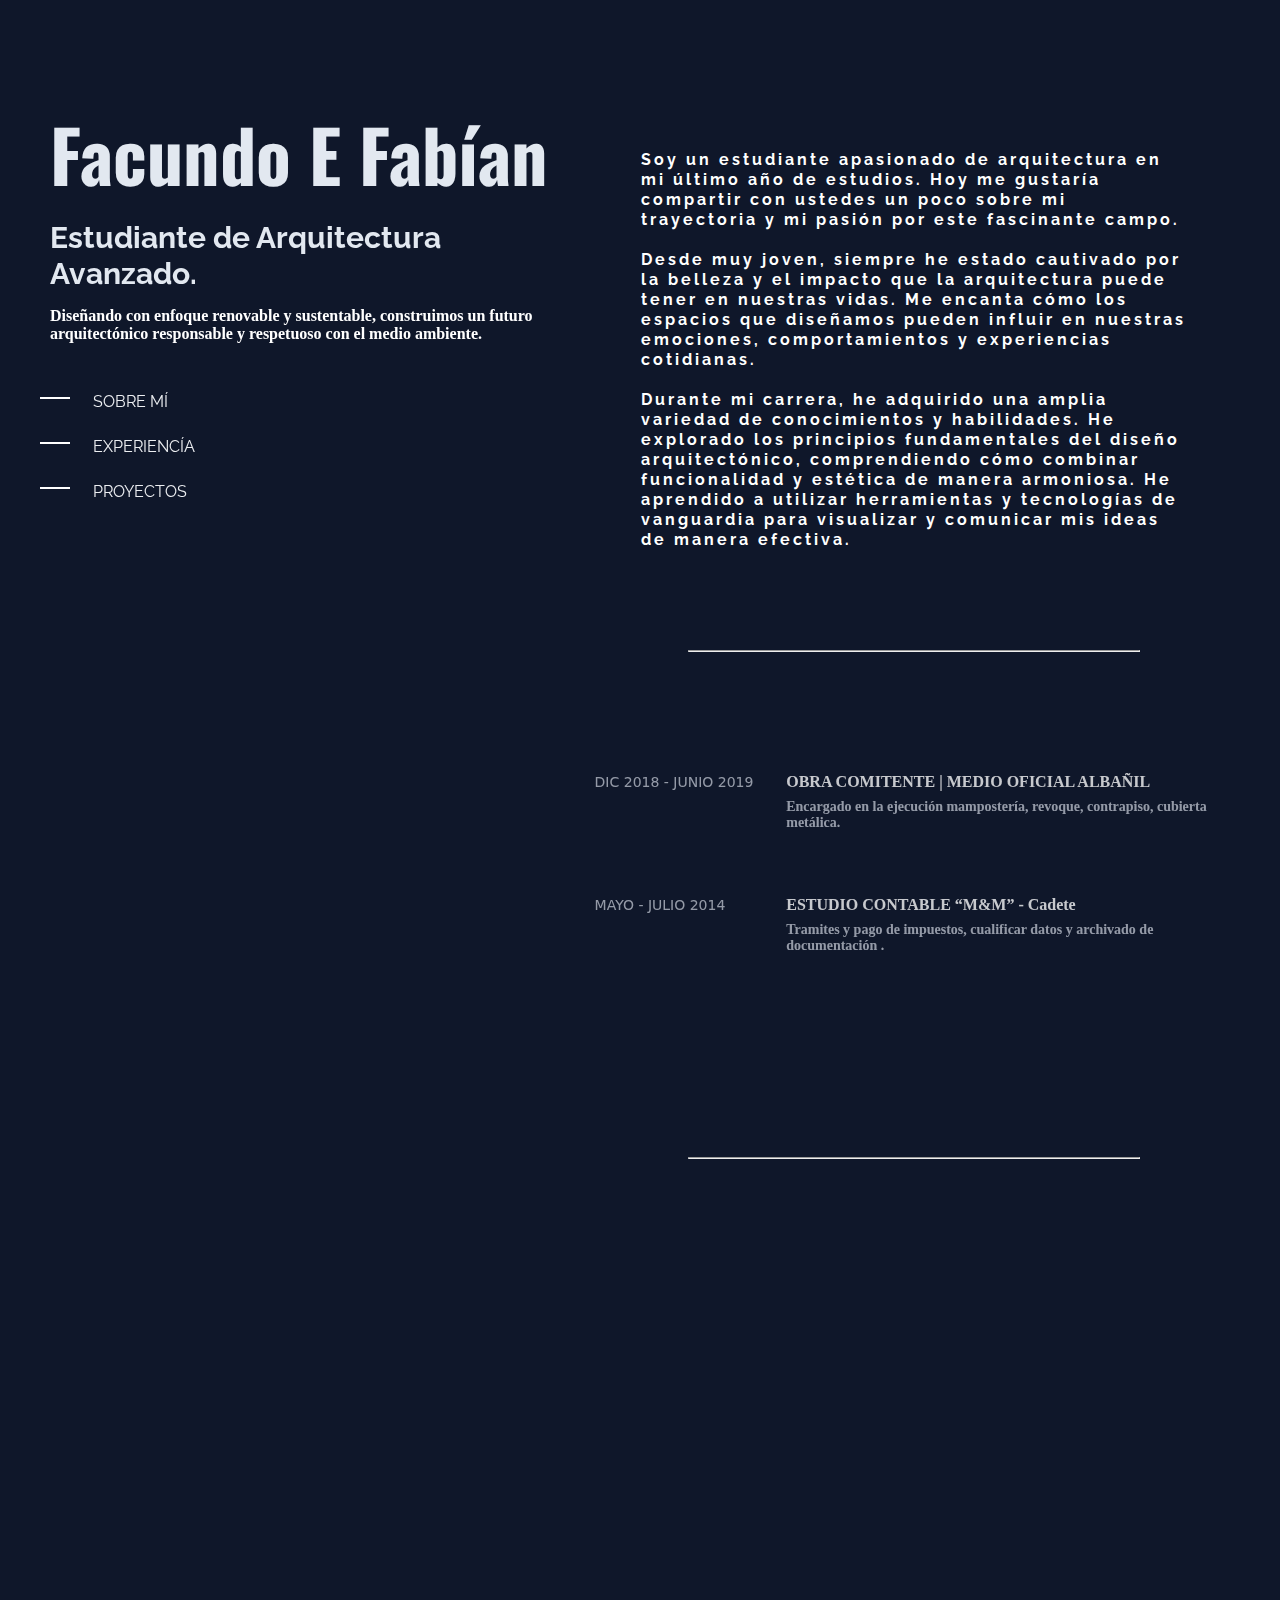
==== index.html @ 0227fd37 "proyecto terminado" ====
<!DOCTYPE html>
<html lang="es">

<head>
    <meta charset="UTF-8">
    <meta http-equiv="X-UA-Compatible" content="IE=edge">
    <meta name="viewport" content="width=device-width, initial-scale=1.0">
    <title>Facundo E Fabían</title>
    <link rel="preconnect" href="https://fonts.googleapis.com">
    <link rel="preconnect" href="https://fonts.gstatic.com" crossorigin>
    <link rel="preconnect" href="https://fonts.googleapis.com">
    <link rel="preconnect" href="https://fonts.gstatic.com" crossorigin>
    <link href="https://fonts.googleapis.com/css2?family=Raleway:ital,wght@1,500&display=swap" rel="stylesheet">
    <link rel="preconnect" href="https://fonts.googleapis.com">
    <link rel="preconnect" href="https://fonts.gstatic.com" crossorigin>
    <link href="https://fonts.googleapis.com/css2?family=Oswald&family=Raleway:ital,wght@1,500&display=swap"
        rel="stylesheet">
    <link rel="stylesheet" href="./CSS/style.css">
    <script src="./JS/scrollreveal.js"></script>
</head>

<body>
    <header>

        <div>
            <h1 class="titulo">Facundo E Fabían</h1>
            <h2 class="subTitulo">Estudiante de Arquitectura Avanzado.</h2>
            <h3>Diseñando con enfoque renovable y sustentable, construimos un futuro arquitectónico responsable y
                respetuoso con el medio ambiente. </h3>
        </div>
        <div class="estilo-lista">
            <ul>
                <li><a href="#sobreMi">SOBRE MÍ</a></li>
                <li><a href="#experiencia">EXPERIENCÍA</a></li>
                <li><a href="#proyectos">PROYECTOS</a></li>
            </ul>
        </div>

    </header>

    <section>
        <!-- <div class="portada">
            <img src="./imagenes/portadafinal.png" alt="" class="imagenPortada">
        </div>
        <div class="contenn">
            <img src="./imagenes/facu.jpg" alt="" class="facu">
        </div> -->
        <div class="conte-parrafo" id="sobreMi">
            <h3 class="conteSobreMi">
                Soy un estudiante apasionado de arquitectura en mi último año de estudios. Hoy me gustaría compartir con
                ustedes un poco sobre mi trayectoria y mi pasión por este fascinante campo.
                <br><br>
                Desde muy joven, siempre he estado cautivado por la belleza y el impacto que la arquitectura puede tener
                en nuestras vidas. Me encanta cómo los espacios que diseñamos pueden influir en nuestras emociones,
                comportamientos y experiencias cotidianas.
                <br><br>
                Durante mi carrera, he adquirido una amplia variedad de conocimientos y habilidades. He explorado los
                principios fundamentales del diseño arquitectónico, comprendiendo cómo combinar funcionalidad y estética
                de manera armoniosa. He aprendido a utilizar herramientas y tecnologías de vanguardia para visualizar y
                comunicar mis ideas de manera efectiva.
            </h3>
        </div>
        <hr>
        <div class="conte-parrafo1">
            <div id="experiencia">
                <div class="conteCajaExperiencia scroll-1">
                    <div class="conteFecha">
                        <p> DIC 2018 - JUNIO 2019</p>
                    </div>
                    <div class="conteCajaTrabajoYExperiencia">
                        <h4>OBRA COMITENTE | MEDIO OFICIAL ALBAÑIL</h4>
                        <h5>Encargado en la ejecución mampostería, revoque, contrapiso, cubierta
                            metálica.</h5>
                    </div>
                </div>
            </div>
            <div class="scroll-2">
                <div class="conteCajaExperiencia">
                    <div class="conteFecha">
                        <p> MAYO - JULIO 2014</p>
                    </div>
                    <div class="conteCajaTrabajoYExperiencia">
                        <h4>ESTUDIO CONTABLE “M&M” - Cadete</h4>
                        <h5>Tramites y pago de impuestos, cualificar datos y
                            archivado de documentación
                            .</h5>
                    </div>
                </div>
            </div>
            <div class="scroll-3">
                <div class="conteCajaExperiencia">
                    <div class="conteFecha">
                        <p> ENERO - MARZO 2012</p>
                    </div>
                    <div class="conteCajaTrabajoYExperiencia">
                        <h4>ALBAÑIL PICAPEDRERO - AYUDANTE</h4>
                        <h5>Elaboración de Morteros y limpieza de obra.</h5>
                    </div>
                </div>
            </div>
        </div>
        <hr>
        <div class="conte-parrafo1">
            <div id="proyectos">
                <a href="./proyectos/ParlamentoCityGate.html" target="_blank">
                    <div class="conteCajaProyectos scroll-1">
                        <div class="conteImgProyecto">
                            <img src="./imagenes/F1.png" alt="" srcset="foto de proyecto">
                        </div>
                        <div class="contenedorMemoria">
                            <h4>La obra se inspira en la investigación del Parlamento diseñado por el arquitecto Renzo Piano. Se destaca la innovación tecnológica en el manejo de la piedra vernácula para proyectar y cumplir con los requerimientos de arquitectura y lenguaje proyectual, con volúmenes suspendidos. Se llevó a cabo un análisis constructivo detallado y se clasificaron los distintos sistemas constructivos para lograr este edificio que desafía los límites de la piedra. La documentación de proyecto es crucial para comprender tanto el aspecto arquitectónico como tecnológico de la obra.</h4>
                        </div>
                    </div>
                </a>
            </div>
            <div class="scroll-3">
                <a href="./proyectos/CentroDeportivo-SistemaAstori.html" target="_blank">
                    <div class="conteCajaProyectos scroll-1">
                        <div class="conteImgProyecto">
                            <img src="./imagenes/proyecto02.jpg" alt="" srcset="foto de proyecto">
                        </div>
                        <div class="contenedorMemoria">
                            <h4>Este centro deportivo fue diseñado con el fin resolver el sistema Astori de grandes luces, se podra observar la documentacion de obra y de ejecucion para este tipo de proyecto.</h4>
                        </div>
                    </div>
                </a>
            </div>
            <div class="scroll-2">
                <a href="./proyectos/SalaPrimeroAuxilios.html" target="_blank">
                    <div class="conteCajaProyectos scroll-1">
                        <div class="conteImgProyecto">
                            <img src="./imagenes/salaPrimerosAuxilios.jpg" alt="" srcset="foto de proyecto">
                        </div>
                        <div class="contenedorMemoria">
                            <h4>En este edificio se diseño y se desarrollo la documentacion del proyecto, con el fin de responder ante contexto de emergencia sanitaria COVID-19. Desde la documentacion de ejecucion de obra hasta detalles constructivos.</h4>
                        </div>
                    </div>
                </a>
            </div>
            <div class="scroll-2">
                <a href="./proyectos/EdificiodeOficinas.html" target="_blank">
                    <div class="conteCajaProyectos scroll-1">
                        <div class="conteImgProyecto">
                            <img src="./imagenes/edificioDeoficinas.jpg" alt="" srcset="foto de proyecto">
                        </div>
                        <div class="contenedorMemoria">
                            <h4>
                                Se creó un edificio de oficinas en Mar del Plata con fachadas ventilada y convencional. Exterior cálido con materiales simil madera y jardín vertical simétrico destacando masetas suspendidas. Incrementa confort y productividad laboral (25%) con espacios verdes, asegurando comodidad y seguridad. Jardín vertical proporciona sombra difusa en verano. Ubicado en área céntrica de Mar del Plata.</h4>
                        </div>
                    </div>
                </a>
            </div>

        </div>
    </section>

    <script src="./JS/script.js"></script>
    <script src="./JS/scroll-reveal.js"></script>
</body>

</html>
---- CSS/style.css ----
body{
    background-color: #0F172A;
    padding: 0%;
    margin: 0%;
    width: 100%;
    /* height: 200%; */
    display:flex;
}

header{
    height: 100%;
    width: 40%;
    margin: 100px 0 0 50px;
    position: sticky;
    top: 100px;
    display: flex;
    flex-direction: column;
    align-items: stretch;
}


h1{
    font-size: 4.5rem;
    /* font-family: 'Raleway', sans-serif; */
    font-family: 'Oswald', sans-serif;

    color: #E2E8F0;
    margin: 0%;
    width: max-content;
    /* padding: 0%; */
}
h2{
    margin:12px 0% 0%;
    padding: 0%;
    font-size: 1.9rem;
    font-family: 'Raleway', sans-serif;
    color: #E2E8F0;
}
h3{
    font-size: 1rem;
    /* color: rgba(160, 155, 155, 0.644); */
    color: white;
}
a {
    outline: none;
    text-decoration: none;
    color: #eceef1;
}

ul{
    margin-top: 30px;
    list-style:none;
    /* padding-right: 0%; */

}

li{
    /* display: block; */
    padding: 3px 3px 3px;
    width: max-content;
    position: relative;
    margin: 20px 0% 0% 0%;
    font-size: 16px ;
    cursor: pointer;
    font-family: 'Raleway', sans-serif;
    /* display: flex; */
}

li::after{
    content: "";
    position: absolute;
    left:-50px;
    width: 30px;
    height: 2px;
    background-color: white;
    top: 0.5em;
}
li:hover{
    margin-left: 40px;
}
li:hover::after{
    left: -90px;
    width: 70px;
}

/* img{
    width: 30px;
    height: 30px;
    margin-top: 60px;
    cursor: pointer;
    background: #0F172A;
} */



/* ---------------------------------------------------------------------------------------------- */
/* --------------------------------LATERAL DERECHO----------------------------------------------- */
/* ---------------------------------------------------------------------------------------------- */

section{
    height: 100%;
    width: 60%;
    margin-top: 50px;
}
.portada{
    margin-top: -10%;
    display: flex;
    justify-content: center;
    align-items: center;
}
.imagenPortada{
    width: 80%;
    height: 80%;
    
}
.conte-parrafo{
    margin: 100px  10% ; 
}
.conte-parrafo1{
    margin: 100px 5% 10% ; 
}
hr{
    inset: 0;
    margin: auto;
    width: 450px;
}

.conteSobreMi{
    margin: 30px 0px;
    padding: 0px 20px;
    font-size: 16px;
    /* color: #e2e8f0a1; */
    color: white;
    font-family: 'Raleway', sans-serif;
    letter-spacing: 3px;
    line-height: 20px;
}
#sobreMi{
    scroll-margin-top: 130px;
}
#experiencia{
    scroll-margin-top: 130px;
}

.conteCajaExperiencia{
    display: flex;
    padding: 0px 10px;
    justify-content: left;
    align-items: baseline;
    margin-bottom: 20px;
}
.conteCajaExperiencia:hover{
    background-color: rgba(0, 195, 255, 0.171);
    border-radius: 15px;
    cursor: default;
}

.conteFecha{
    width: 30%;
    /* background-color: aqua; */
    color: #e2e8f0a1;
    font-size: 14px;
    font-family: system-ui, -apple-system, BlinkMacSystemFont, 'Segoe UI', Roboto, Oxygen, Ubuntu, Cantarell, 'Open Sans', 'Helvetica Neue', sans-serif;
}
h5{
    color: #e2e8f0a1;
    font-size: 14px;
    margin-top: 0px;
}
h4{
    color: rgba(255, 255, 255, 0.767);
    margin-bottom: 8px;
    
}

.conteCajaTrabajoYExperiencia{
    width: 70%;
}


/* .facu{
    width: 200px;
    height: 200px;
    object-fit: cover;
    inset: 0;
    margin: auto;
    /* background-color: aqua; 
}
.contenn{
    display: flex;
    inset: 0;
    margin: auto;
} */


.conteCajaProyectos{
    display: flex;
    padding: 10px 10px;
    align-items: start;
    margin-bottom: 20px;
    cursor: pointer;
}

.conteCajaProyectos:hover{
    background-color: rgba(0, 255, 106, 0.171);
    border-radius: 15px;
    cursor: pointer;

}


.conteImgProyecto{
    width: 30%;
    height: 200px;
}

.conteImgProyecto img{
    width: 100%;
    height: 100%;
    border-radius: 10%;
    object-fit: fill;
}

.contenedorMemoria{
    width: 70%;
    padding: 0 15px;
}
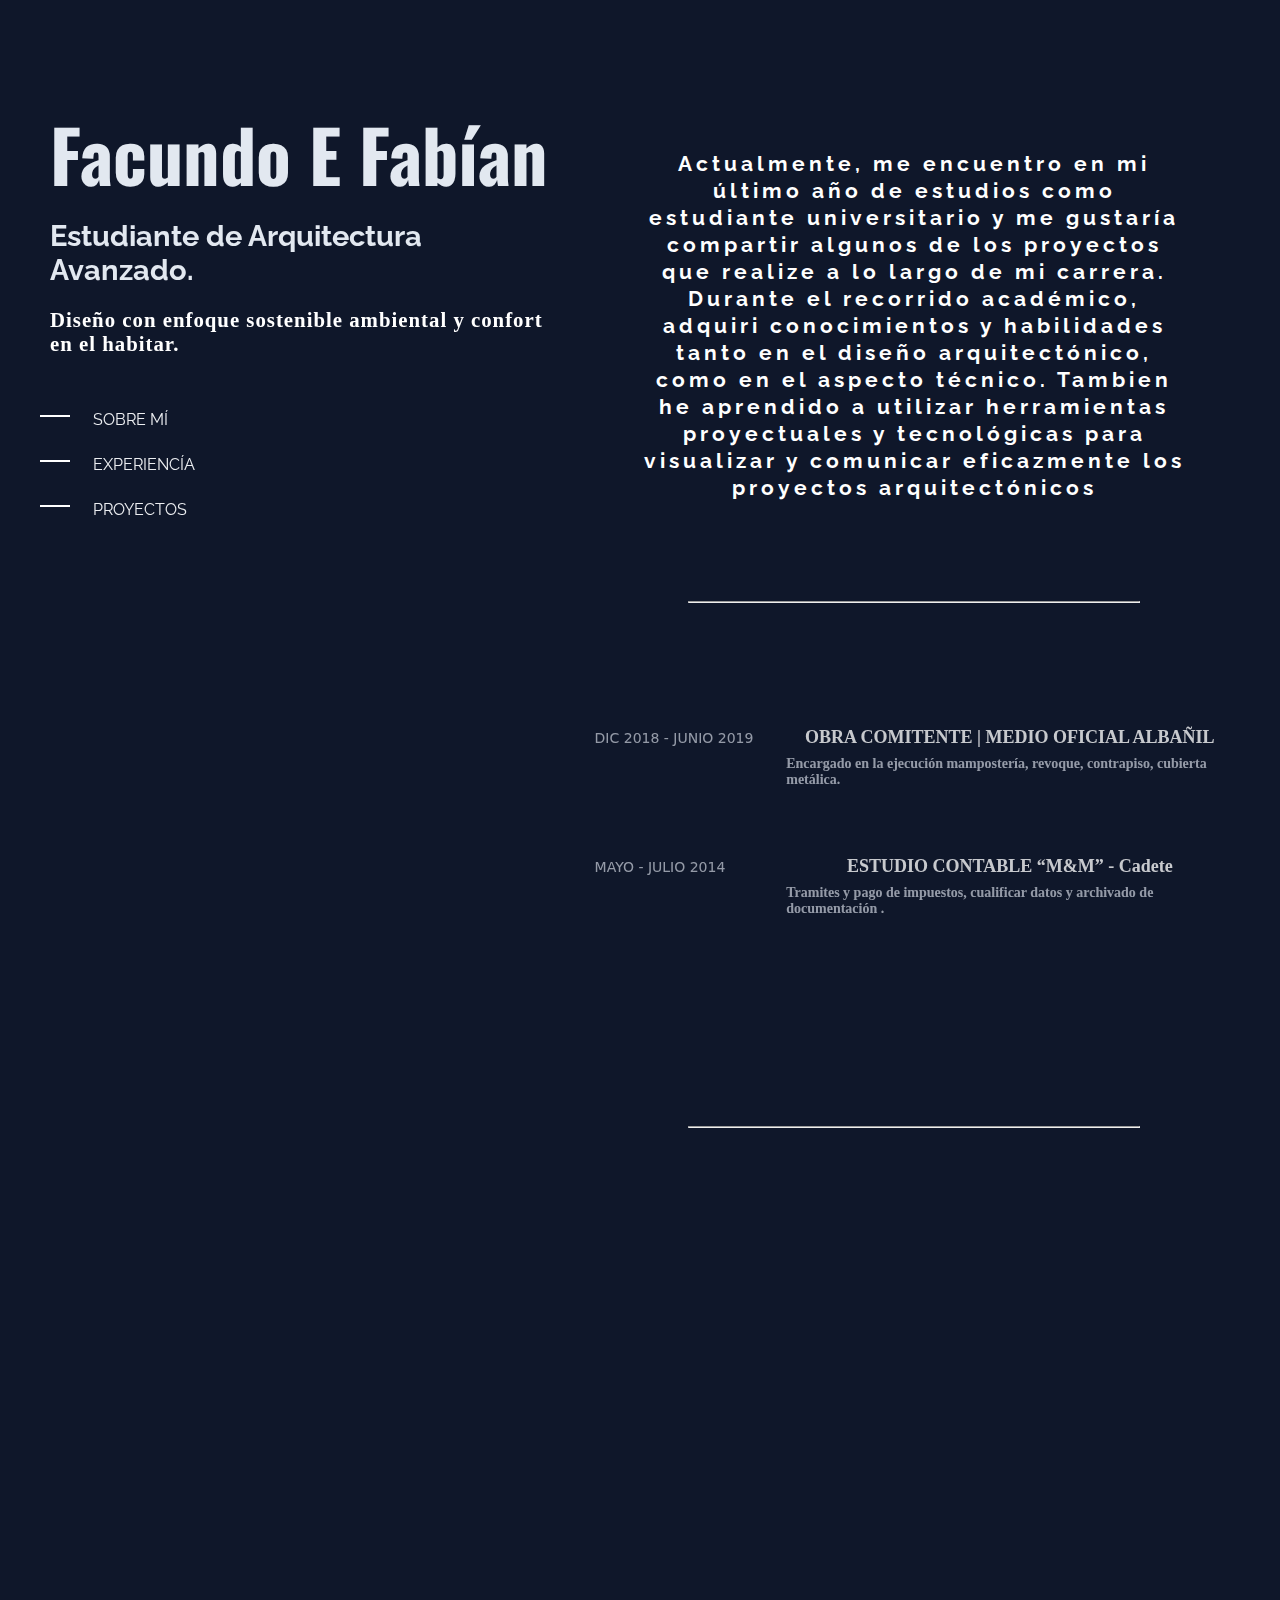
==== commit 4f26995c: "cambios finales" ====
--- a/index.html
+++ b/index.html
@@ -25,8 +25,7 @@
         <div>
             <h1 class="titulo">Facundo E Fabían</h1>
             <h2 class="subTitulo">Estudiante de Arquitectura Avanzado.</h2>
-            <h3>Diseñando con enfoque renovable y sustentable, construimos un futuro arquitectónico responsable y
-                respetuoso con el medio ambiente. </h3>
+            <h3>Diseño con enfoque sostenible ambiental y confort en el habitar.</h3>
         </div>
         <div class="estilo-lista">
             <ul>
@@ -47,17 +46,7 @@
         </div> -->
         <div class="conte-parrafo" id="sobreMi">
             <h3 class="conteSobreMi">
-                Soy un estudiante apasionado de arquitectura en mi último año de estudios. Hoy me gustaría compartir con
-                ustedes un poco sobre mi trayectoria y mi pasión por este fascinante campo.
-                <br><br>
-                Desde muy joven, siempre he estado cautivado por la belleza y el impacto que la arquitectura puede tener
-                en nuestras vidas. Me encanta cómo los espacios que diseñamos pueden influir en nuestras emociones,
-                comportamientos y experiencias cotidianas.
-                <br><br>
-                Durante mi carrera, he adquirido una amplia variedad de conocimientos y habilidades. He explorado los
-                principios fundamentales del diseño arquitectónico, comprendiendo cómo combinar funcionalidad y estética
-                de manera armoniosa. He aprendido a utilizar herramientas y tecnologías de vanguardia para visualizar y
-                comunicar mis ideas de manera efectiva.
+                Actualmente, me encuentro en mi último año de estudios como estudiante universitario y me gustaría compartir algunos de los proyectos que realize a lo largo de mi carrera. Durante el recorrido académico, adquiri conocimientos y habilidades tanto en el diseño arquitectónico, como en el aspecto técnico. Tambien he aprendido a utilizar herramientas proyectuales y tecnológicas para visualizar y comunicar eficazmente los proyectos arquitectónicos
             </h3>
         </div>
         <hr>
@@ -102,50 +91,74 @@
         <hr>
         <div class="conte-parrafo1">
             <div id="proyectos">
-                <a href="./proyectos/ParlamentoCityGate.html" target="_blank">
+                <a href="https://drive.google.com/file/d/1a4sxlII8R5G_Zp3mPLBvMSBVxr7zOk61/view?usp=sharing"
+                    target="_blank" rel="noopener noreferrer">
                     <div class="conteCajaProyectos scroll-1">
                         <div class="conteImgProyecto">
-                            <img src="./imagenes/F1.png" alt="" srcset="foto de proyecto">
+                            <img src="./imagenes/Imagen 1.jpg" alt="" srcset="foto de proyecto">
+                        </div>
+                        <div class="contenedorMemoria1">
+                            <h4>Parlamento City Gate- Arqto: Renzo Piano</h4>
+                            <p>A continuación, presentamos la documentación técnica e investigativa de la obra "Parlamento City Gate" diseñada por el renombrado arquitecto Renzo Piano. Esta documentación reviste una importancia fundamental para comprender las complejas cuestiones arquitectónicas, constructivas y tecnológicas involucradas en el proyecto. Se destaca la innovación tecnológica que supone la implementación de la piedra como material envolvente, así como la satisfacción de los diversos requisitos que exige una obra de arquitecura.</p>
+                        </div>
+                    </div>
+                </a>
+            </div>
+            <div class="scroll-2">
+                <a href="https://drive.google.com/file/d/1J-dzCJPFr_FdN_V1bHCxaYJ3M9vYZCuB/view?usp=sharing"
+                    target="_blank" rel="noopener noreferrer">
+                    <div class="conteCajaProyectos scroll-2">
+                        <div class="conteImgProyecto">
+                            <img src="./imagenes/Imagen 2.JPG" alt="" srcset="foto de proyecto">
                         </div>
                         <div class="contenedorMemoria">
-                            <h4>La obra se inspira en la investigación del Parlamento diseñado por el arquitecto Renzo Piano. Se destaca la innovación tecnológica en el manejo de la piedra vernácula para proyectar y cumplir con los requerimientos de arquitectura y lenguaje proyectual, con volúmenes suspendidos. Se llevó a cabo un análisis constructivo detallado y se clasificaron los distintos sistemas constructivos para lograr este edificio que desafía los límites de la piedra. La documentación de proyecto es crucial para comprender tanto el aspecto arquitectónico como tecnológico de la obra.</h4>
+                            <h4>Centro Deportivo</h4>
+                            <p>Se ofrece una visión detallada de la documentación técnica y de ejecución del sistema constructivo de grandes luces denominado "Astori". Este proyecto fue diseñado con el objetivo de abordar de manera eficiente los requisitos tanto funcionales como constructivos planteados. A continuación, profundizaremos en los detalles de su diseño tecnico constructivo.</p>
                         </div>
                     </div>
                 </a>
             </div>
             <div class="scroll-3">
-                <a href="./proyectos/CentroDeportivo-SistemaAstori.html" target="_blank">
-                    <div class="conteCajaProyectos scroll-1">
+                <a href="https://drive.google.com/file/d/1v48X84aJc91Y1sItmaStC_XXkEYWceU1/view?usp=sharing"
+                    target="_blank" rel="noopener noreferrer">
+                    <div class="conteCajaProyectos scroll-3">
                         <div class="conteImgProyecto">
-                            <img src="./imagenes/proyecto02.jpg" alt="" srcset="foto de proyecto">
+                            <img src="./imagenes/Imagen 3.JPG" alt="" srcset="foto de proyecto">
                         </div>
                         <div class="contenedorMemoria">
-                            <h4>Este centro deportivo fue diseñado con el fin resolver el sistema Astori de grandes luces, se podra observar la documentacion de obra y de ejecucion para este tipo de proyecto.</h4>
+                            <h4>Sala de Primero Auxilios</h4>
+                            <p>
+                                Este proyecto fue planificado en respuesta al contexto sanitario de la COVID-19, con el propósito de explorar el sistema constructivo conocido como "Steel Framing". En este sentido, hemos elaborado la documentación esencial requerida para llevar a cabo su construcción de manera detallada y efectiva.</p>
                         </div>
                     </div>
                 </a>
             </div>
-            <div class="scroll-2">
-                <a href="./proyectos/SalaPrimeroAuxilios.html" target="_blank">
-                    <div class="conteCajaProyectos scroll-1">
+            <div class="scroll-4">
+                <a href="https://drive.google.com/file/d/1alO_dtsiOf4IKRYib9_13D64avtQNOcV/view?usp=sharing"
+                    target="_blank" rel="noopener noreferrer">
+                    <div class="conteCajaProyectos scroll-4">
                         <div class="conteImgProyecto">
-                            <img src="./imagenes/salaPrimerosAuxilios.jpg" alt="" srcset="foto de proyecto">
+                            <img src="./imagenes/Imagen 4.JPG" alt="" srcset="foto de proyecto">
                         </div>
                         <div class="contenedorMemoria">
-                            <h4>En este edificio se diseño y se desarrollo la documentacion del proyecto, con el fin de responder ante contexto de emergencia sanitaria COVID-19. Desde la documentacion de ejecucion de obra hasta detalles constructivos.</h4>
+                            <h4>Edificio de Oficina </h4>
+                            <p>
+                                Este proyecto fue planificado en respuesta al contexto sanitario de la COVID-19, con el propósito de explorar el sistema constructivo conocido como "Steel Framing". En este sentido, hemos elaborado la documentación esencial requerida para llevar a cabo su construcción de manera detallada y efectiva.</p>
                         </div>
                     </div>
                 </a>
             </div>
-            <div class="scroll-2">
-                <a href="./proyectos/EdificiodeOficinas.html" target="_blank">
-                    <div class="conteCajaProyectos scroll-1">
+            <div class="scroll-4">
+                <a href="https://drive.google.com/file/d/1n_sX8Zmj-EIUuxJz0H6fVbjXUKhk4UE4/view?usp=drivesdk"
+                    target="_blank" rel="noopener noreferrer">
+                    <div class="conteCajaProyectos scroll-4">
                         <div class="conteImgProyecto">
-                            <img src="./imagenes/edificioDeoficinas.jpg" alt="" srcset="foto de proyecto">
+                            <img src="./imagenes/Imagen 5.JPG" alt="" srcset="foto de proyecto">
                         </div>
                         <div class="contenedorMemoria">
-                            <h4>
-                                Se creó un edificio de oficinas en Mar del Plata con fachadas ventilada y convencional. Exterior cálido con materiales simil madera y jardín vertical simétrico destacando masetas suspendidas. Incrementa confort y productividad laboral (25%) con espacios verdes, asegurando comodidad y seguridad. Jardín vertical proporciona sombra difusa en verano. Ubicado en área céntrica de Mar del Plata.</h4>
+                            <h4>Proyectos Revit </h4>
+                            <p>
+                                A continuación, presentamos algunos proyectos que han sido desarrollados utilizando el programa de modelado digital BIM, ampliamente reconocido como "Revit". Este software ha demostrado una notable eficiencia al optimizar los tiempos de elaboración de proyectos, logrando reducir aproximadamente un 30% en comparación. con el uso de AutoCAD.</p>
                         </div>
                     </div>
                 </a>
--- a/CSS/style.css
+++ b/CSS/style.css
@@ -32,7 +32,7 @@
 h2{
     margin:12px 0% 0%;
     padding: 0%;
-    font-size: 1.9rem;
+    font-size: 1.8rem;
     font-family: 'Raleway', sans-serif;
     color: #E2E8F0;
 }
@@ -40,6 +40,8 @@
     font-size: 1rem;
     /* color: rgba(160, 155, 155, 0.644); */
     color: white;
+    letter-spacing: 1px;
+    font-size: 1.3rem;
 }
 a {
     outline: none;
@@ -128,12 +130,16 @@
 .conteSobreMi{
     margin: 30px 0px;
     padding: 0px 20px;
-    font-size: 16px;
+    font-size: 1.3rem;
     /* color: #e2e8f0a1; */
     color: white;
     font-family: 'Raleway', sans-serif;
     letter-spacing: 3px;
     line-height: 20px;
+    text-align: center;
+    letter-spacing: 4px;
+    line-height: 1.3;
+
 }
 #sobreMi{
     scroll-margin-top: 130px;
@@ -170,7 +176,8 @@
 h4{
     color: rgba(255, 255, 255, 0.767);
     margin-bottom: 8px;
-    
+    font-size: large;
+    text-align: center;
 }
 
 .conteCajaTrabajoYExperiencia{
@@ -225,5 +232,10 @@
     width: 70%;
     padding: 0 15px;
 }
-
-
+.contenedorMemoria1{
+    width: 70%;
+    padding: 0 15px;
+    margin-top: -20px;
+}
+
+
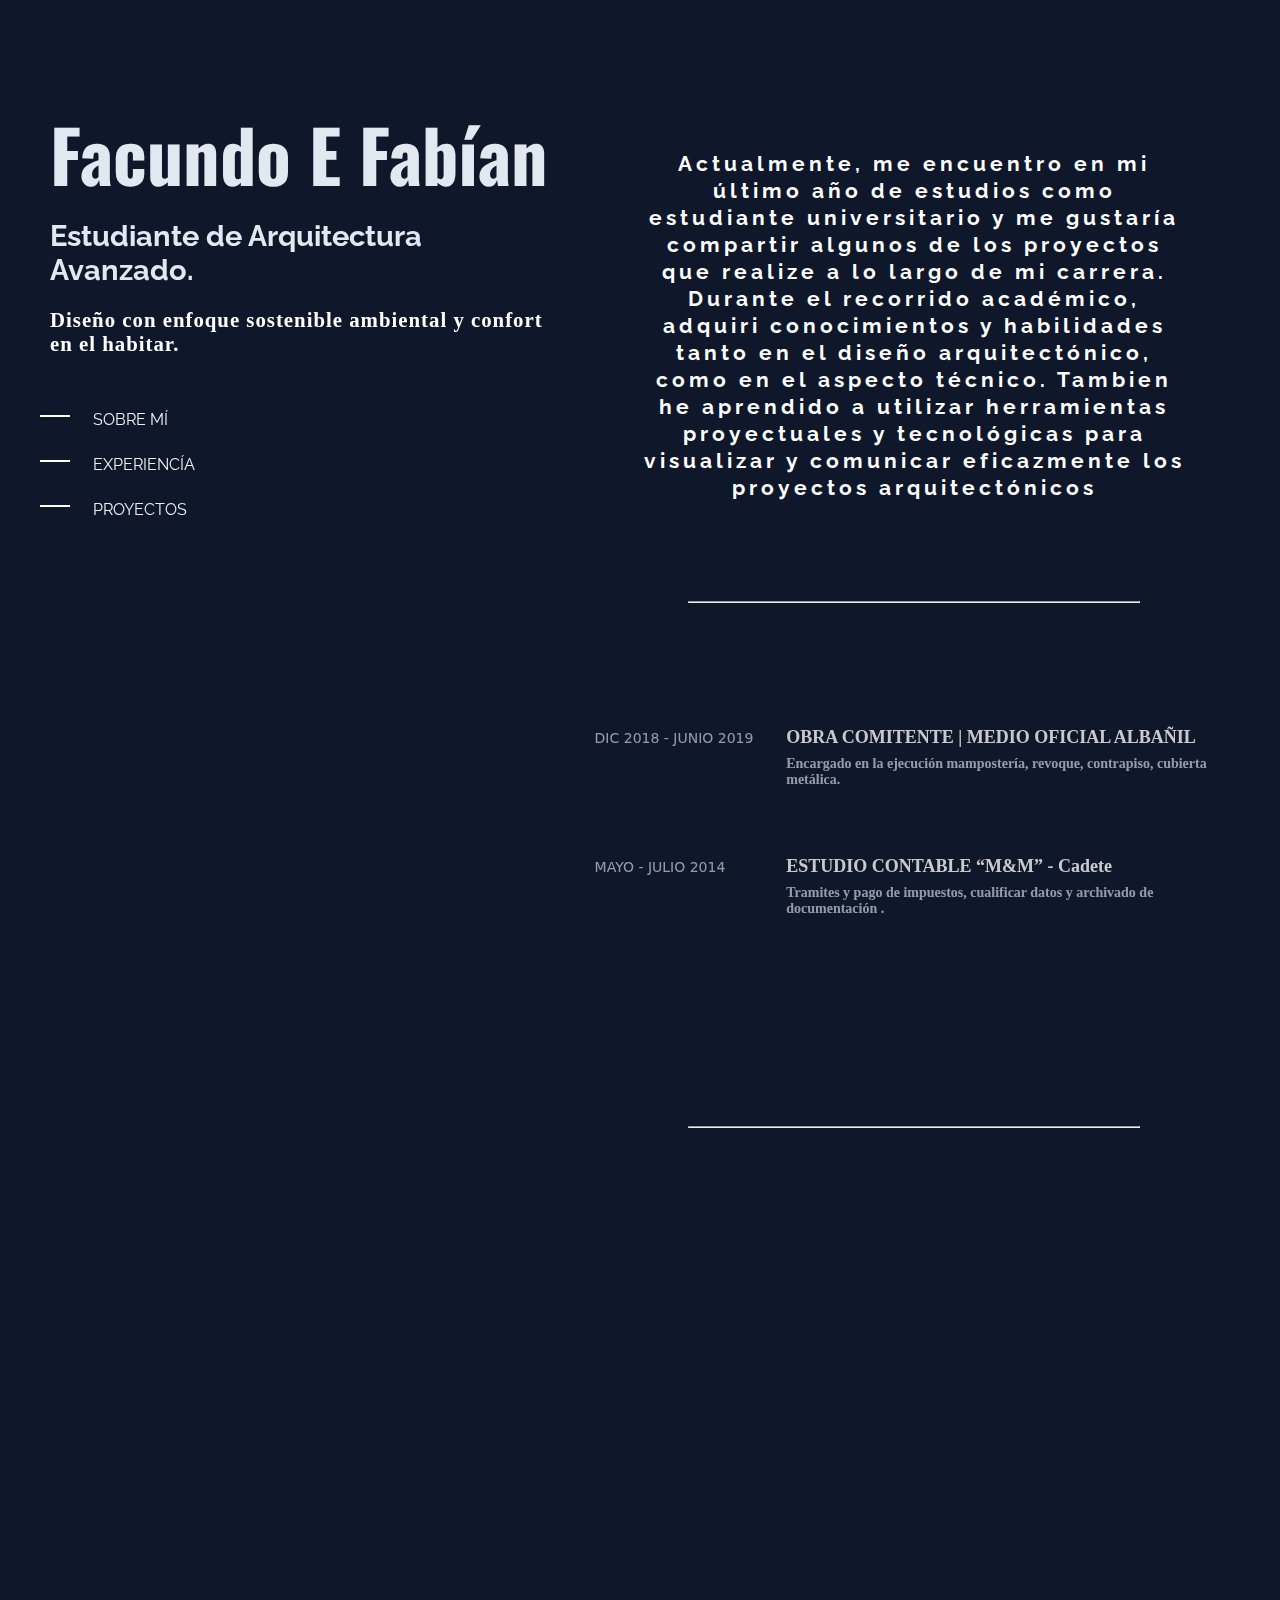
==== commit a9149cc6: "correccion de titulos" ====
--- a/index.html
+++ b/index.html
@@ -98,7 +98,7 @@
                             <img src="./imagenes/Imagen 1.jpg" alt="" srcset="foto de proyecto">
                         </div>
                         <div class="contenedorMemoria1">
-                            <h4>Parlamento City Gate- Arqto: Renzo Piano</h4>
+                            <h4>PARLAMENTO CITY GATE- ARQTO: RENZO PIANO</h4>
                             <p>A continuación, presentamos la documentación técnica e investigativa de la obra "Parlamento City Gate" diseñada por el renombrado arquitecto Renzo Piano. Esta documentación reviste una importancia fundamental para comprender las complejas cuestiones arquitectónicas, constructivas y tecnológicas involucradas en el proyecto. Se destaca la innovación tecnológica que supone la implementación de la piedra como material envolvente, así como la satisfacción de los diversos requisitos que exige una obra de arquitecura.</p>
                         </div>
                     </div>
@@ -112,7 +112,7 @@
                             <img src="./imagenes/Imagen 2.JPG" alt="" srcset="foto de proyecto">
                         </div>
                         <div class="contenedorMemoria">
-                            <h4>Centro Deportivo</h4>
+                            <h4>CENTRO DEPORTIVO</h4>
                             <p>Se ofrece una visión detallada de la documentación técnica y de ejecución del sistema constructivo de grandes luces denominado "Astori". Este proyecto fue diseñado con el objetivo de abordar de manera eficiente los requisitos tanto funcionales como constructivos planteados. A continuación, profundizaremos en los detalles de su diseño tecnico constructivo.</p>
                         </div>
                     </div>
@@ -126,7 +126,7 @@
                             <img src="./imagenes/Imagen 3.JPG" alt="" srcset="foto de proyecto">
                         </div>
                         <div class="contenedorMemoria">
-                            <h4>Sala de Primero Auxilios</h4>
+                            <h4>SALA DE PRIMEROS AUXILIOS</h4>
                             <p>
                                 Este proyecto fue planificado en respuesta al contexto sanitario de la COVID-19, con el propósito de explorar el sistema constructivo conocido como "Steel Framing". En este sentido, hemos elaborado la documentación esencial requerida para llevar a cabo su construcción de manera detallada y efectiva.</p>
                         </div>
@@ -141,7 +141,7 @@
                             <img src="./imagenes/Imagen 4.JPG" alt="" srcset="foto de proyecto">
                         </div>
                         <div class="contenedorMemoria">
-                            <h4>Edificio de Oficina </h4>
+                            <h4>EDIFICIO DE OFICINAS </h4>
                             <p>
                                 Este proyecto fue planificado en respuesta al contexto sanitario de la COVID-19, con el propósito de explorar el sistema constructivo conocido como "Steel Framing". En este sentido, hemos elaborado la documentación esencial requerida para llevar a cabo su construcción de manera detallada y efectiva.</p>
                         </div>
@@ -156,7 +156,7 @@
                             <img src="./imagenes/Imagen 5.JPG" alt="" srcset="foto de proyecto">
                         </div>
                         <div class="contenedorMemoria">
-                            <h4>Proyectos Revit </h4>
+                            <h4>PROYECTOS REVIT </h4>
                             <p>
                                 A continuación, presentamos algunos proyectos que han sido desarrollados utilizando el programa de modelado digital BIM, ampliamente reconocido como "Revit". Este software ha demostrado una notable eficiencia al optimizar los tiempos de elaboración de proyectos, logrando reducir aproximadamente un 30% en comparación. con el uso de AutoCAD.</p>
                         </div>
--- a/CSS/style.css
+++ b/CSS/style.css
@@ -177,7 +177,6 @@
     color: rgba(255, 255, 255, 0.767);
     margin-bottom: 8px;
     font-size: large;
-    text-align: center;
 }
 
 .conteCajaTrabajoYExperiencia{
